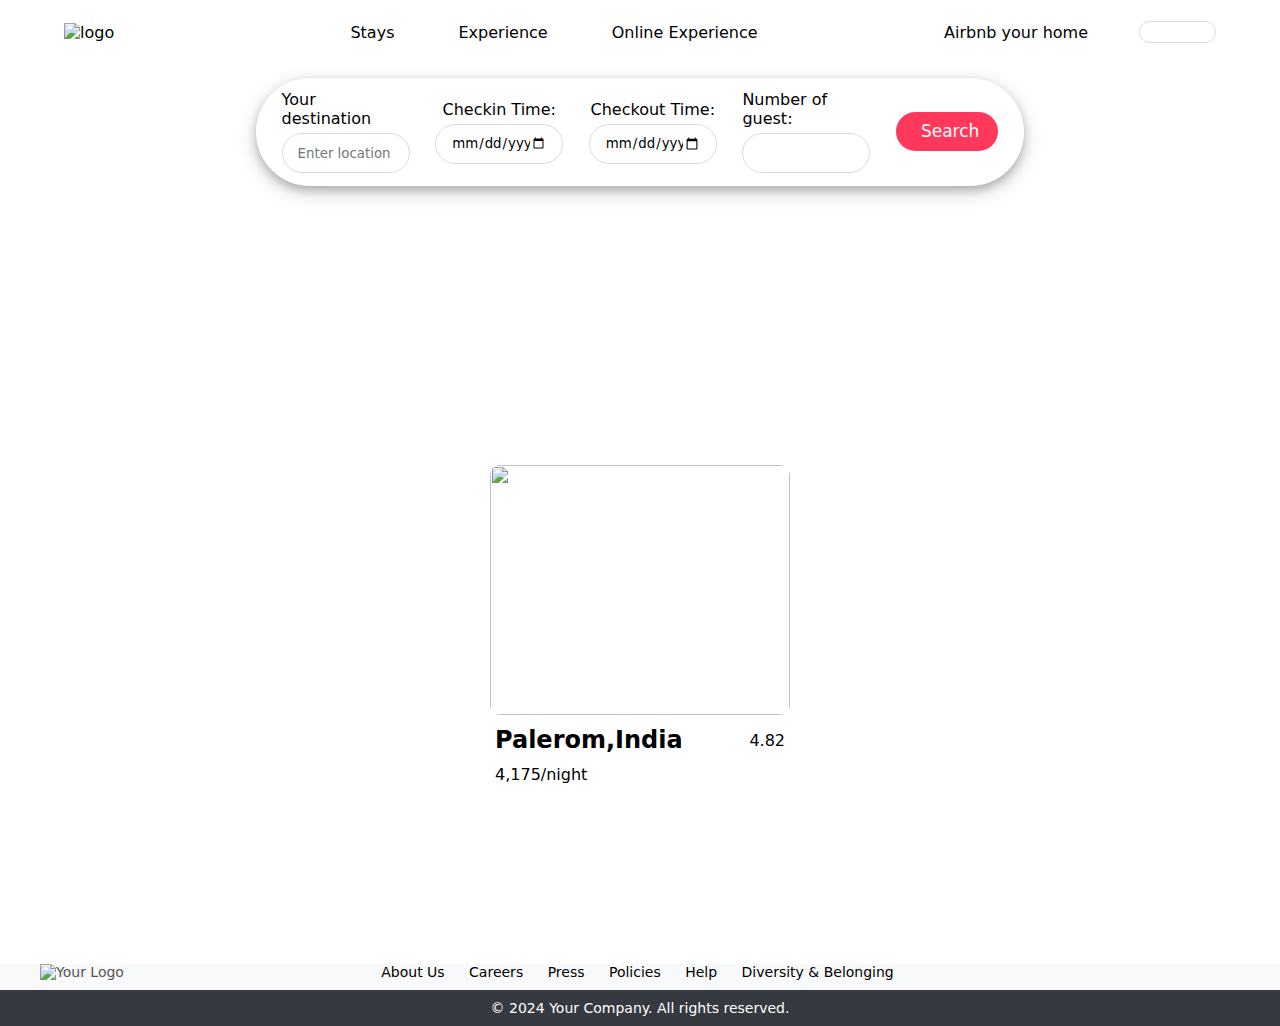
==== index.html @ 7d857c96 "not complete" ====
<!DOCTYPE html>
<html lang="en">
  <head>
    <meta charset="UTF-8" />
    <meta name="viewport" content="width=device-width, initial-scale=1.0" />
    <title>Airrbnb | Holiday • Rental • Vacation just enjoy your time</title>
    <link
      rel="icon"
      href="https://i.pinimg.com/originals/5e/10/d7/5e10d70b73f61c76194ef63da8f5c22a.png"
    />
    <link rel="stylesheet" href="style.css" />
    <link
      href="https://cdn.jsdelivr.net/npm/remixicon@4.2.0/fonts/remixicon.css"
      rel="stylesheet"
    />
  </head>
  <body>
    <main>
      <nav>
        <img
          src="https://www.edigitalagency.com.au/wp-content/uploads/airbnb-logo-png-transparent-background.png"
          alt="logo"
          width="100px"
        />

        <ul>
          <li>Stays</li>
          <li>Experience</li>
          <li>Online Experience</li>
        </ul>
        <div class="btn-ul">
          <p>Airbnb your home</p>
          <i class="ri-global-line earth"></i>
          <button>
            <i class="ri-menu-line bar"></i>
            <i class="ri-account-circle-fill acc"></i>
          </button>
        </div>
      </nav>

      <div class="container">
        <div class="data">
          <div class="data-2">
            <div class="divs">
              <label for="location">Your destination</label>
              <input
                type="text"
                name=""
                id="location"
                placeholder="Enter location"
              />
            </div>

            <div class="divs">
              <label for="checkin">Checkin Time: </label>
              <input type="date" name="" id="checkin" />
            </div>
            <div class="divs">
              <label for="checkout">Checkout Time: </label>
              <input type="date" name="" id="checkout" />
            </div>
            <div class="divs">
              <label for="guest">Number of guest: </label>
              <input type="number" name="" id="guest" />
            </div>
            <button class="search"><i class="ri-search-line"></i>Search</button>
          </div>
        </div>

        <div class="data-3">
          <div class="cards">
            <div class="image">
              <img
                src="https://a0.muscache.com/im/pictures/miso/Hosting-899236914237980180/original/c59dce38-3a76-4efc-ba1d-44c9b30101b4.jpeg?im_w=720"
                alt=""
              />
            </div>
            <div class="name">
              <h2>Palerom,India</h2>
              <p><i class="ri-star-s-fill"></i> 4.82</p>
            </div>
            <div class="price">
              <p>4,175/night</p>
            </div>
          </div>
        </div>
      </div>

      <footer>
        <div class="footer-container">
          <div class="footer-logo">
            <img
              src="https://www.edigitalagency.com.au/wp-content/uploads/airbnb-logo-png-transparent-background.png"
              alt="Your Logo"
            />
          </div>
          <div class="footer-links">
            <ul>
              <li><a href="#">About Us</a></li>
              <li><a href="#">Careers</a></li>
              <li><a href="#">Press</a></li>
              <li><a href="#">Policies</a></li>
              <li><a href="#">Help</a></li>
              <li><a href="#">Diversity & Belonging</a></li>
            </ul>
          </div>
          <div class="footer-social">
            <ul>
              <li>
                <a href="#"><i class="ri-facebook-circle-fill"></i></a>
              </li>
              <li>
                <a href="#"><i class="ri-twitter-x-fill"></i></a>
              </li>
              <li>
                <a href="#"><i class="ri-instagram-fill"></i></a>
              </li>
            </ul>
          </div>
        </div>
        <div class="footer-bottom">
          <p>&copy; 2024 Your Company. All rights reserved.</p>
        </div>
      </footer>
    </main>

    <script src="fontpage.js"></script>
    <script src="script.js"></script>
  </body>
</html>
---- style.css ----
* {
    margin: 0;
    padding: 0;
    box-sizing: border-box;
    font-family: system-ui, -apple-system, BlinkMacSystemFont, 'Segoe UI', Roboto, Oxygen, Ubuntu, Cantarell, 'Open Sans', 'Helvetica Neue', sans-serif;
}

/* SCROLL */
/* width */
::-webkit-scrollbar {
    width: 0px;
}

/* Track */
::-webkit-scrollbar-track {
    background: #f1f1f1;
}

/* Handle */
::-webkit-scrollbar-thumb {
    background: #888;
}

/* Handle on hover */
::-webkit-scrollbar-thumb:hover {
    background: #555;
}

html,
body {
    width: 100%;
    height: 100%;
}

main {
    width: 100%;
    min-height: 100%;
    position: relative;
    overflow: hidden;
}

main>nav {
    width: 100%;
    height: 5vw;
    background-color: #fff;
    display: flex;
    align-items: center;
    justify-content: space-between;
    padding-inline: 5vw;
}

nav>ul {
    display: flex;
    list-style-type: none;
    gap: 5vw;
}

nav>.btn-ul {
    display: flex;
    width: max-content;
    gap: 2vw;
    height: max-content;
    align-items: center;
    justify-content: center;
}

nav>.btn-ul>button {
    width: 6vw;
    padding-block: 10px;
    background-color: transparent;
    border-radius: 30px;
    border: 1px solid #dadada;
    justify-content: space-between;
    align-items: center;
}

p {
    font-weight: 500;
}

.earth {
    font-size: 25px;
}

.bar,
.acc {
    font-size: 26px;
}


main>.container {
    width: 100%;
    height: 100vh;
    /* background-color: rgb(255, 214, 214); */
    overflow-y: scroll;
}

.data {
    width: 100%;
    height: 15vh;
    display: flex;
    align-items: center;
    justify-content: center;
}

.data>.data-2 {
    width: 60%;
    height: 12vh;
    background-color: #fff;
    border-radius: 80px;
    box-shadow: 0 4px 8px 0 rgba(0, 0, 0, 0.2), 0 6px 20px 0 rgba(0, 0, 0, 0.19);
    display: flex;
    align-items: center;
    justify-content: space-between;
    padding-inline: 2vw;
}

.data-2>.divs>input {
    width: 10vw;
    height: 40px;
    border-radius: 20px;
    padding-inline: 15px;
    border: 1px solid #dadada;
    outline: none;
}

.divs {
    width: 10vw;
    display: flex;
    flex-direction: column;
    align-items: center;
    justify-content: center;
    height: max-content;
    gap: 5px;
}

.divs>label {
    font-weight: 500;
}

.search {
    width: 8vw;
    height: 3vw;
    border-radius: 25px;
    border: none;
    color: #fff;
    font-size: 17px;
    background-color: #FF385C;
    display: flex;
    align-items: center;
    justify-content: center;
    gap: 6px;
}

.search:hover {
    cursor: pointer;
    background-color: #fd143f;
}

.data-3 {
    width: 100%;
    min-height: 100%;
    padding-inline: 6vw;
    margin-top: 20px;
    display: flex;
    align-items: center;
    justify-content: center;
    flex-wrap: wrap;
    gap: 20px;
    padding-bottom: 58px;
}

.data-3>.cards {
    width: 300px;
    height: 350px;
    /* border: 1px solid black; */
    border-radius: 10px;
}

hr {
    margin-bottom: 20px;
}

.image {
    width: 100%;
    height: 250px;

}

.image>img {
    width: 100%;
    height: 100%;
    object-fit: cover;
    object-position: center;
    border-radius: 10px;
}

.name {
    width: 100%;
    height: 50px;
    display: flex;
    align-items: center;
    justify-content: space-between;
    padding-inline: 5px;
}

.price {
    padding-inline: 5px;
}


footer {
    background-color: #f8f9fa;
    color: #555;
    font-size: 14px;
}

.footer-container {
    max-width: 1200px;
    margin: 0 auto;
    margin-bottom: 10px;
    display: flex;
    justify-content: space-between;
    align-items: center;
}

.footer-logo img {
    max-width: 150px;
}

.footer-links ul,
.footer-social ul {
    list-style: none;
    padding: 0;
    margin: 0;
}

.footer-links li,
.footer-social li {
    display: inline-block;
    margin-right: 20px;
}


.footer-links li>a,
.footer-social li>a {
    color: #000;
    text-decoration: none;
}

.footer-social li>a>i {
    font-size: 25px;
}

.footer-bottom {
    background-color: #343a40;
    color: #fff;
    text-align: center;
    padding: 10px 0;
}
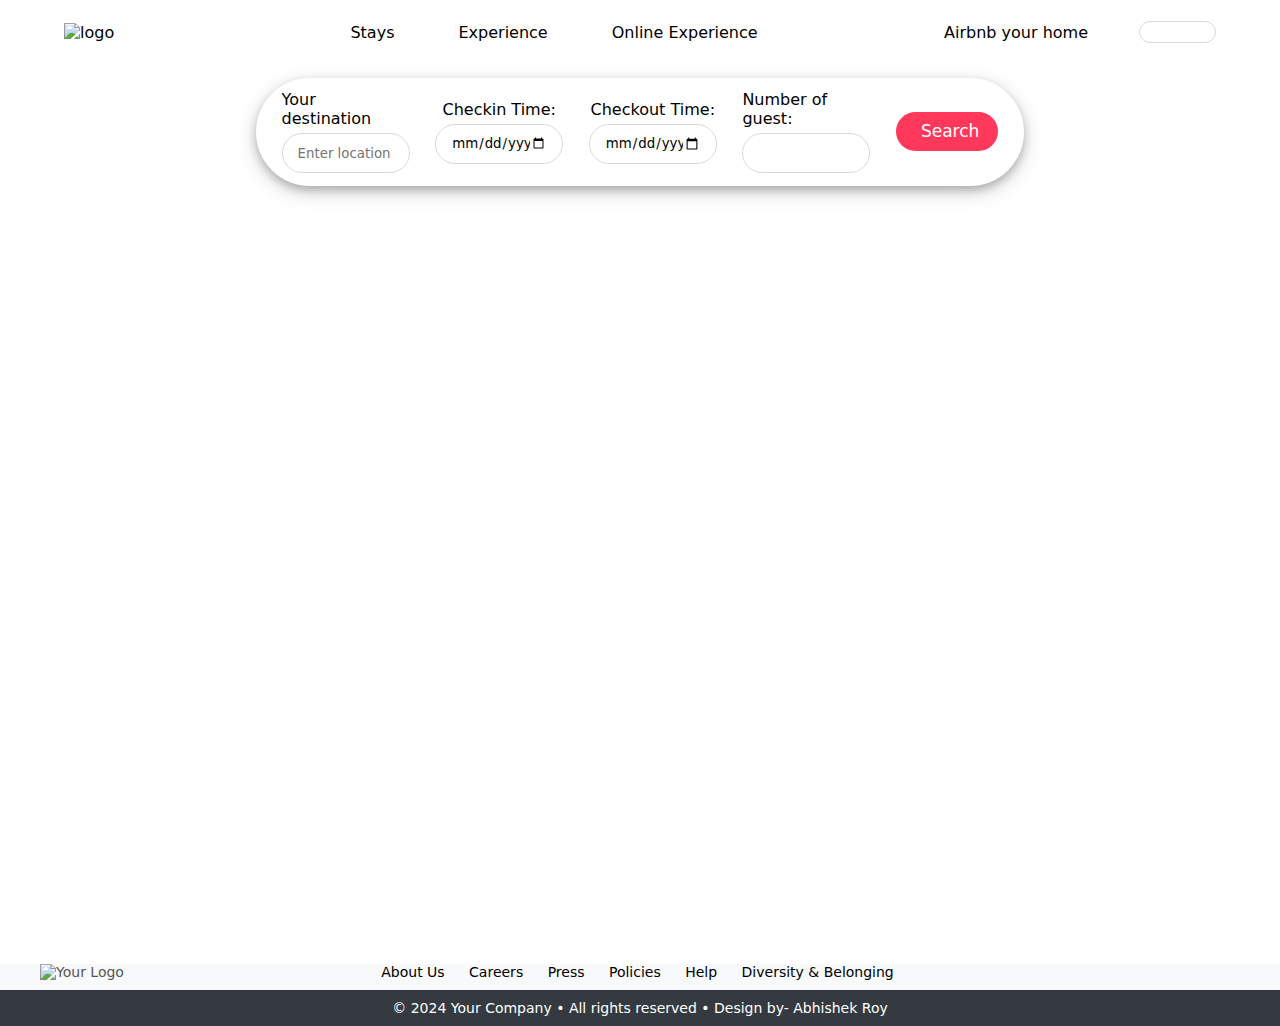
==== commit 87b1e931: "nothing complete" ====
--- a/index.html
+++ b/index.html
@@ -63,12 +63,16 @@
               <label for="guest">Number of guest: </label>
               <input type="number" name="" id="guest" />
             </div>
-            <button class="search"><i class="ri-search-line"></i>Search</button>
+            <a href="http://127.0.0.1:5500/searchPage.html" target="_blank">
+              <button class="search">
+                <i class="ri-search-line"></i>Search
+              </button>
+            </a>
           </div>
         </div>
 
         <div class="data-3">
-          <div class="cards">
+          <!-- <div class="cards">
             <div class="image">
               <img
                 src="https://a0.muscache.com/im/pictures/miso/Hosting-899236914237980180/original/c59dce38-3a76-4efc-ba1d-44c9b30101b4.jpeg?im_w=720"
@@ -82,7 +86,8 @@
             <div class="price">
               <p>4,175/night</p>
             </div>
-          </div>
+          </div> -->
+          
         </div>
       </div>
 
@@ -119,11 +124,15 @@
           </div>
         </div>
         <div class="footer-bottom">
-          <p>&copy; 2024 Your Company. All rights reserved.</p>
+          <p>
+            &copy; 2024 Your Company • All rights reserved • Design by- Abhishek
+            Roy
+          </p>
         </div>
       </footer>
     </main>
 
+    <script src="index.js"></script>
     <script src="fontpage.js"></script>
     <script src="script.js"></script>
   </body>
--- a/style.css
+++ b/style.css
@@ -152,6 +152,10 @@
     gap: 6px;
 }
 
+a {
+    text-decoration: none;
+}
+
 .search:hover {
     cursor: pointer;
     background-color: #fd143f;
@@ -257,4 +261,22 @@
     color: #fff;
     text-align: center;
     padding: 10px 0;
+}
+
+
+
+
+
+.image-slider {
+    width: 100%;
+    height: 35vh;
+    overflow: hidden;
+}
+
+.slider-image {
+    width: 100%;
+    height: 100%;
+    object-fit: cover;
+    object-position: center;
+    transition: transform 0.3s ease-in-out;
 }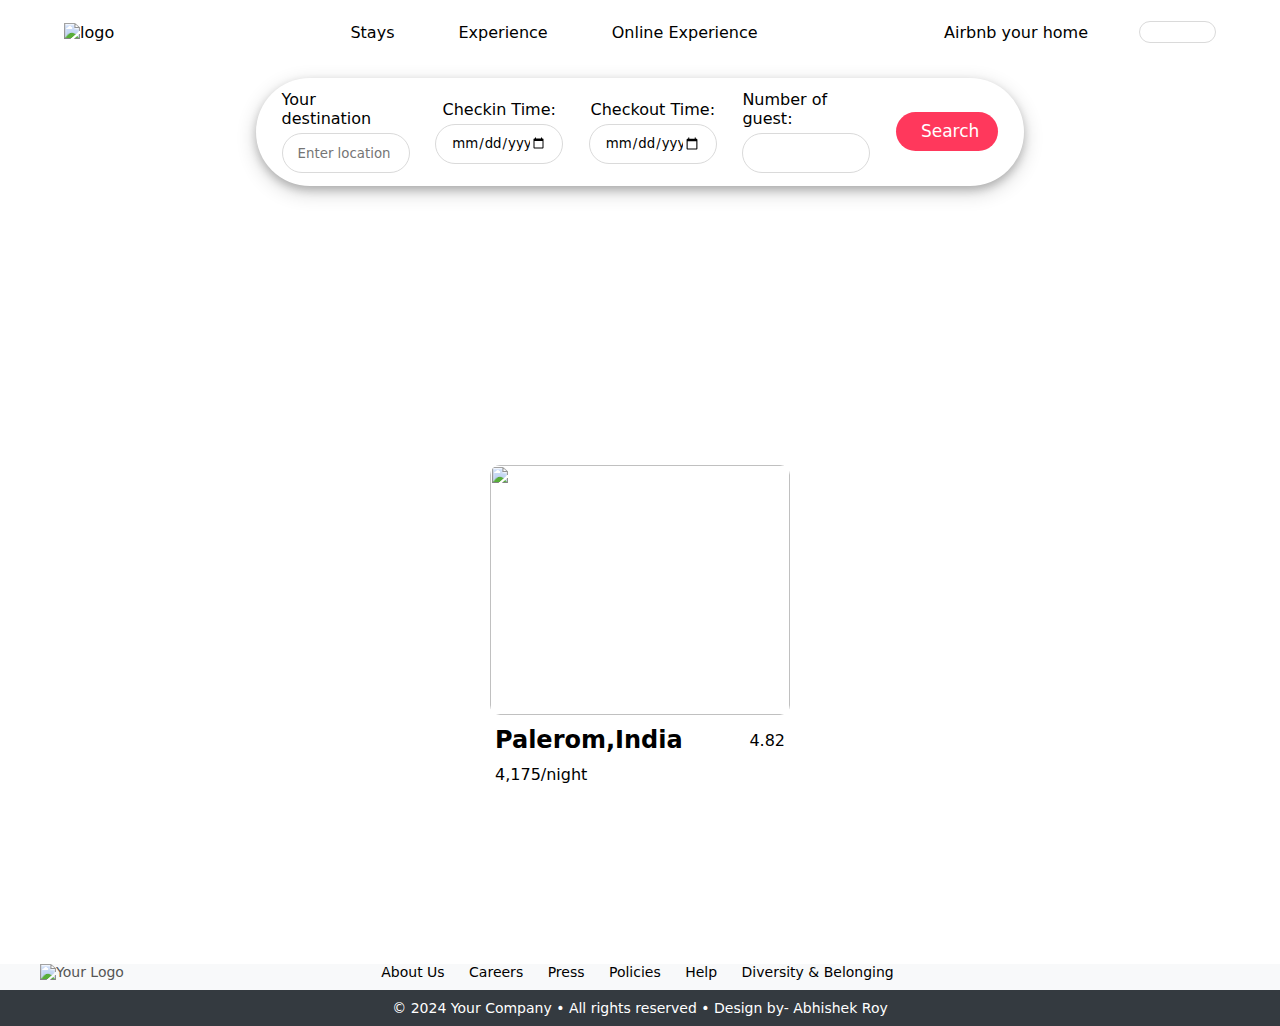
==== commit 033f090d: "allmost done" ====
--- a/index.html
+++ b/index.html
@@ -72,7 +72,7 @@
         </div>
 
         <div class="data-3">
-          <!-- <div class="cards">
+          <div class="cards">
             <div class="image">
               <img
                 src="https://a0.muscache.com/im/pictures/miso/Hosting-899236914237980180/original/c59dce38-3a76-4efc-ba1d-44c9b30101b4.jpeg?im_w=720"
@@ -86,8 +86,7 @@
             <div class="price">
               <p>4,175/night</p>
             </div>
-          </div> -->
-          
+          </div>
         </div>
       </div>
 
@@ -132,8 +131,8 @@
       </footer>
     </main>
 
-    <script src="index.js"></script>
+    <!-- <script src="index.js"></script> -->
     <script src="fontpage.js"></script>
-    <script src="script.js"></script>
+    <!-- <script src="script.js"></script> -->
   </body>
 </html>
--- a/style.css
+++ b/style.css
@@ -93,6 +93,7 @@
     height: 100vh;
     /* background-color: rgb(255, 214, 214); */
     overflow-y: scroll;
+
 }
 
 .data {
@@ -174,6 +175,51 @@
     padding-bottom: 58px;
 }
 
+
+/* .card {
+    width: 300px;
+    height: 350px;
+
+    border-radius: 10px;
+}
+
+.cards-all {
+    width: 100%;
+    min-height: 100%;
+    padding-inline: 6vw;
+    margin-top: 20px;
+    display: flex;
+    align-items: center;
+    justify-content: center;
+    flex-wrap: wrap;
+    gap: 20px;
+    padding-bottom: 58px;
+} */
+
+
+
+.card {
+    width: 300px;
+    height: 400px;
+    border-radius: 10px;
+    border: 1px solid black;
+}
+
+.cards-all {
+    max-width: 100%;
+    max-height: 100vh;
+    padding-inline: 6vw;
+    margin-top: 20px;
+    display: flex;
+    align-items: center;
+    justify-content: center;
+    overflow-y: scroll;
+    flex-wrap: wrap;
+    gap: 20px;
+    padding-bottom: 58px;
+}
+
+
 .data-3>.cards {
     width: 300px;
     height: 350px;
@@ -263,10 +309,12 @@
     padding: 10px 0;
 }
 
-
-
-
-
+#loading {
+    display: none;
+}
+
+
+/* 
 .image-slider {
     width: 100%;
     height: 35vh;
@@ -279,4 +327,4 @@
     object-fit: cover;
     object-position: center;
     transition: transform 0.3s ease-in-out;
-}+} */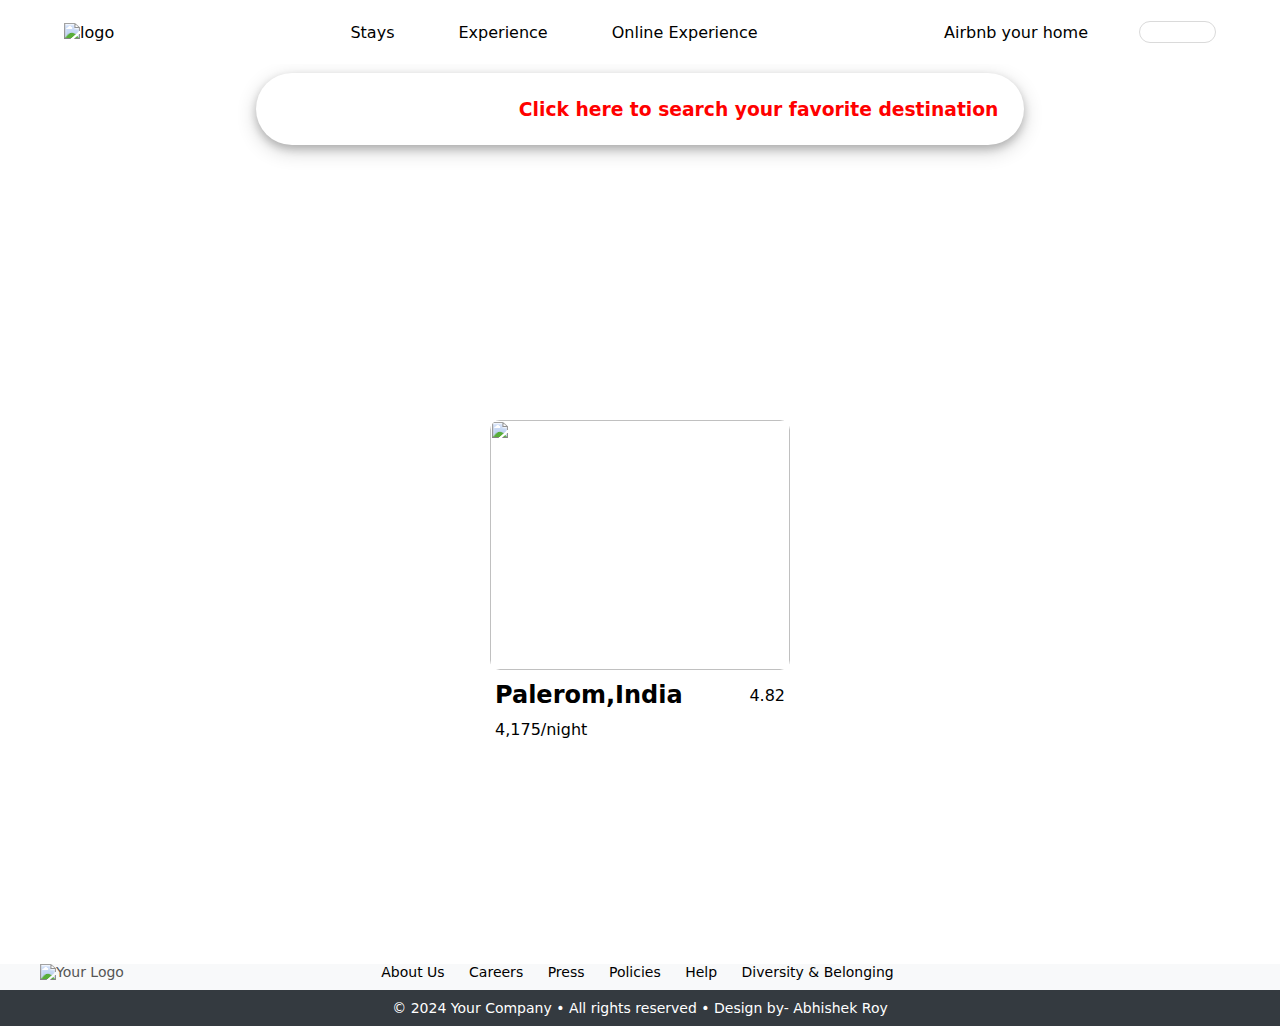
==== commit db158251: "basic style change" ====
--- a/index.html
+++ b/index.html
@@ -39,35 +39,15 @@
       </nav>
 
       <div class="container">
-        <div class="data">
-          <div class="data-2">
-            <div class="divs">
-              <label for="location">Your destination</label>
-              <input
-                type="text"
-                name=""
-                id="location"
-                placeholder="Enter location"
-              />
-            </div>
-
-            <div class="divs">
-              <label for="checkin">Checkin Time: </label>
-              <input type="date" name="" id="checkin" />
-            </div>
-            <div class="divs">
-              <label for="checkout">Checkout Time: </label>
-              <input type="date" name="" id="checkout" />
-            </div>
-            <div class="divs">
-              <label for="guest">Number of guest: </label>
-              <input type="number" name="" id="guest" />
-            </div>
-            <a href="http://127.0.0.1:5500/searchPage.html" target="_blank">
-              <button class="search">
-                <i class="ri-search-line"></i>Search
-              </button>
-            </a>
+        <div class="sub-data">
+          <div class="sub-data-2">
+            <h3>
+              <a href="http://127.0.0.1:5500/searchPage.html" target="_blank"
+                >Click here to search your favorite destination<i
+                  class="ri-arrow-right-up-fill"
+                ></i
+              ></a>
+            </h3>
           </div>
         </div>
 
--- a/style.css
+++ b/style.css
@@ -104,6 +104,14 @@
     justify-content: center;
 }
 
+.sub-data {
+    width: 100%;
+    height: 10vh;
+    display: flex;
+    align-items: center;
+    justify-content: center;
+}
+
 .data>.data-2 {
     width: 60%;
     height: 12vh;
@@ -115,6 +123,67 @@
     justify-content: space-between;
     padding-inline: 2vw;
 }
+
+/* .sub-data>.sub-data-2 {
+    width: 60%;
+    height: 8vh;
+    background-color: #fff;
+    border-radius: 80px;
+    box-shadow: 0 4px 8px 0 rgba(0, 0, 0, 0.2), 0 6px 20px 0 rgba(0, 0, 0, 0.19);
+    display: flex;
+    align-items: center;
+    justify-content: center;
+    padding-inline: 2vw;
+}
+
+@keyframes runningText {
+    0% {
+        transform: translateX(0);
+    }
+
+    100% {
+        transform: translateX(-100%);
+    }
+}
+
+.sub-data>.sub-data-2>h3>a {
+    color: red;
+    animation: runningText 5s linear infinite;
+} */
+
+.sub-data>.sub-data-2 {
+    width: 60%;
+    height: 8vh;
+    background-color: #fff;
+    border-radius: 80px;
+    box-shadow: 0 4px 8px 0 rgba(0, 0, 0, 0.2), 0 6px 20px 0 rgba(0, 0, 0, 0.19);
+    display: flex;
+    align-items: center;
+    justify-content: flex-end;
+    padding-inline: 2vw;
+}
+
+@keyframes runningText {
+    0% {
+        transform: translateX(-100%);
+    }
+
+    100% {
+        transform: translateX(0);
+    }
+}
+
+.sub-data>.sub-data-2>h3>a {
+    color: red;
+    animation: runningText 20s linear infinite;
+    display: inline-block;
+}
+
+.sub-data>.sub-data-2>h3>a:hover {
+    color: rgb(17, 0, 255);
+}
+
+
 
 .data-2>.divs>input {
     width: 10vw;
